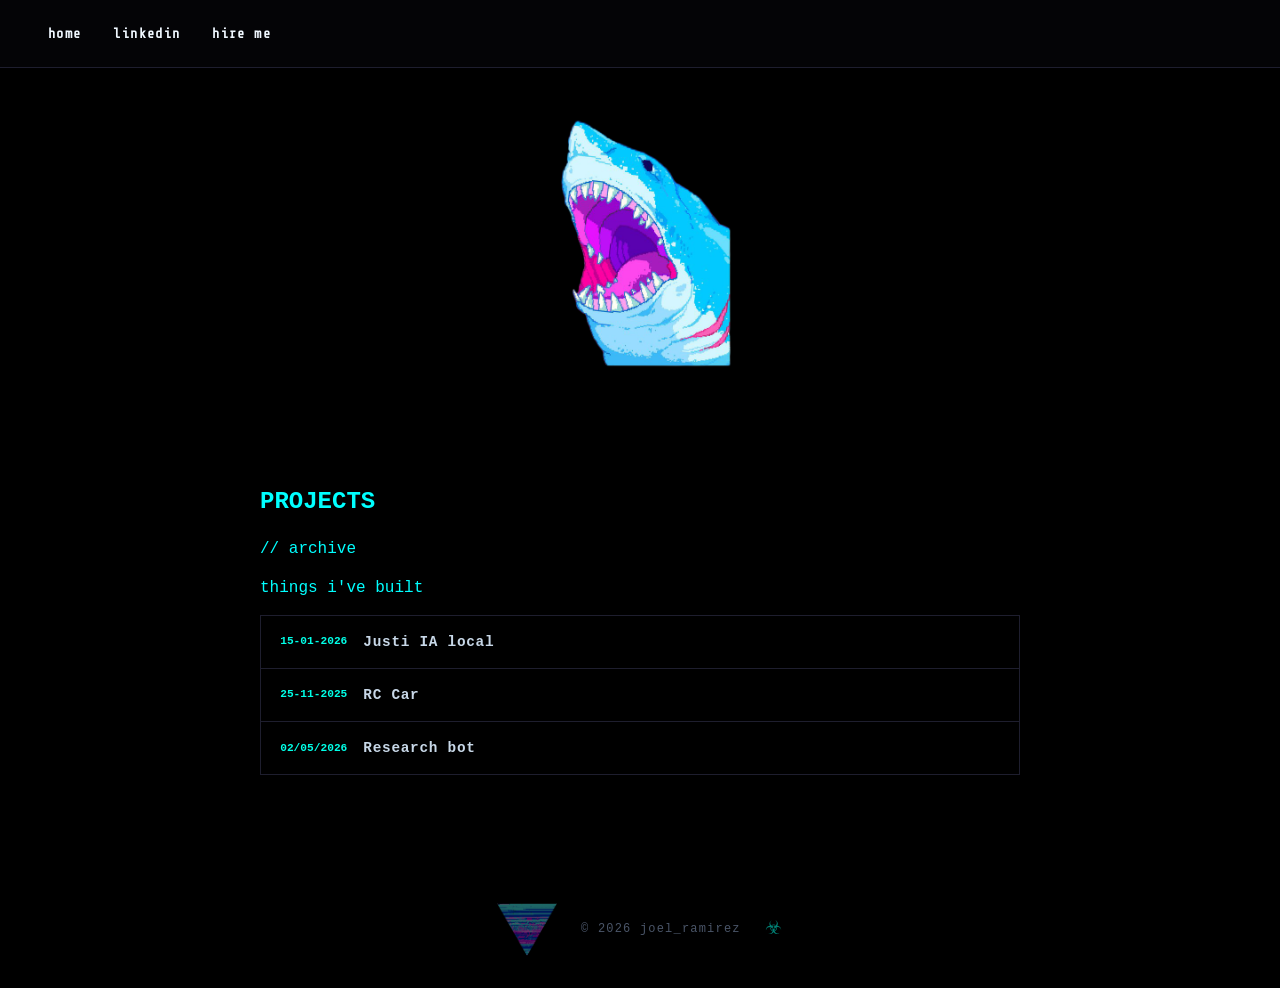
==== proyects/proyects.html @ c544a5a2 "update" ====
<!DOCTYPE html>
<html lang="en">
<head>
    <meta charset="UTF-8">
    <meta name="viewport" content="width=device-width, initial-scale=1.0">
    <title>Projects — Joel Ramirez</title>
    <link rel="stylesheet" href="style.css">
    <link rel="preconnect" href="https://fonts.googleapis.com">
    <link rel="preconnect" href="https://fonts.gstatic.com" crossorigin>
    <link href="https://fonts.googleapis.com/css2?family=Share+Tech+Mono&family=Orbitron:wght@400;700;900&display=swap" rel="stylesheet">
</head>
<body>
    <div class="scanlines"></div>
    <div class="noise"></div>
    
    <header class="site-header">

        </div>
        <nav class="header-nav">
            <a href="../index.html">home</a>
            <a href="https://www.linkedin.com/in/joelramirezzz" target="_blank" rel="noopener noreferrer">linkedin</a>
            <a href="mailto:joelramirezmc@gmail.com">hire me</a>
        </nav>
    </header>
    
    
    <img width="190" src="../assets/shark.png" alt="sharkImg" style="display:block;margin:2rem auto;background:transparent;border:none;box-shadow:none;">

    <main class="container">

        <section class="links-section">
            <h1 class="page-title">PRO<span class="accent">JECTS</span></h1>
            
            <div class="section-label">// archive</div>
            <p class="page-sub">things i've built</p>
            <div class="link-grid">
                <a href="../assets/documents/justiDocumentation.pdf" class="link-card">
                    <span class="link-icon">15-01-2026</span>
                    <span class="link-label">Justi IA local

                <a href="../assets/documents/RC_Car.pdf" target="_blank" rel="noopener noreferrer" class="link-card">
                    <span class="link-icon">25-11-2025</span>
                    <span class="link-label">RC Car</span>
                </a>

                    <a href="https://github.com/joelRamireZzz/researchBot" target="_blank" rel="noopener noreferrer" class="link-card">
                    <span class="link-icon">02/05/2026</span>
                    <span class="link-label">Research bot</span>
                </a>

            </div>
        </section>
    </main>

    <footer>
        <img src="../assets/triangle.png" alt="" width="60" style="opacity:0.4;">
        <span class="footer-text">© 2026 joel_ramirez</span>
        <span class="biohazard">☣</span>
    </footer>
</body>
</html>
---- proyects/style.css ----
:root {
    --bg:       #050508;
    --bg2:      #0a0a10;
    --cyan:     #00ffe7;
    --green:    #39ff14;
    --dim:      #1a1a26;
    --border:   #1e1e2e;
    --text:     #c8d8e8;
    --muted:    #4a5568;
    --font-mono: 'Share Tech Mono', monospace;
    --font-display: 'Orbitron', monospace;
}
body{
    background-color: black;
    color: aqua;
    font-family: monospace;
    font-size: 16px;
    line-height: 1.4;
    margin: 0;
    min-height: 100%;
}



.site-header {
    display: flex;
    align-items: center;
    justify-content: space-between;
    padding: 1.5rem 3rem;
    border-bottom: 1px solid var(--border);
    position: sticky;
    top: 0;
    z-index: 50;
    background: rgba(5,5,8,0.85);
    backdrop-filter: blur(8px);
}


.header-nav {
    display: flex;
    gap: 2rem;
}
.header-nav a {
    text-decoration: none;
    font-family: var(--font-mono);
    font-size: 0.85rem;
    letter-spacing: 0.1em;
    text-transform: lowercase;
    transition: color 0.2s;
    position: relative;
}
.header-nav a::after {
    content: '';
    position: absolute;
    bottom: -2px;
    left: 0;
    width: 0;
    height: 1px;
    background: var(--cyan);
    transition: width 0.3s;
}
.header-nav a:hover { color: var(--cyan); }
.header-nav a:hover::after { width: 100%; }

a{
    color: aliceblue;
    font-size: 2rem;
    font-weight: 800;
}

.container {
    max-width: 760px;
    margin: 0 auto;
    padding: 4rem 2rem 6rem;
    display: flex;
    flex-direction: column;
    gap: 4rem;
}
.hero { position: relative; }

.prompt-line {
    display: flex;
    align-items: center;
    gap: 0.5rem;
    margin-bottom: 1.5rem;
    font-size: 0.9rem;
    color: var(--muted);
}
.prompt-symbol { color: var(--green); font-size: 1rem; }
.cursor {
    color: var(--cyan);
    animation: blink 1s step-end infinite;
}
@keyframes blink { 0%,100%{opacity:1} 50%{opacity:0} }

.hero-title {
    font-size: clamp(3rem, 10vw, 6rem);
    font-weight: 900;
    line-height: 0.95;
    color: #fff;
    letter-spacing: -0.02em;
    text-shadow: 0 0 40px rgba(0,255,231,0.15);
}
.hero-title .accent {
    color: var(--cyan);
    text-shadow: 0 0 20px var(--cyan), 0 0 60px rgba(0,255,231,0.3);
}

.hero-sub {
    margin-top: 1.5rem;
    color: var(--muted);
    font-size: 0.85rem;
    letter-spacing: 0.2em;
    text-transform: lowercase;
}
li{
    font-size: 2rem;
}

.link-grid {
    display: flex;
    flex-direction: column;
    gap: 0;
}

.link-card {
    display: flex;
    align-items: center;
    gap: 1rem;
    padding: 1rem 1.2rem;
    text-decoration: none;
    color: var(--text);
    border: 1px solid var(--border);
    border-top: none;
    transition: background 0.2s, color 0.2s, border-color 0.2s;
    position: relative;
    overflow: hidden;
}
.link-card:first-child { border-top: 1px solid var(--border); }

.link-card::before {
    content: '';
    position: absolute;
    left: 0;
    top: 0;
    height: 100%;
    width: 0;
    background: rgba(0,255,231,0.04);
    transition: width 0.3s ease;
}
.link-card:hover::before { width: 100%; }
.link-card:hover { color: var(--cyan); border-color: rgba(0,255,231,0.3); }
.link-card:hover .link-arrow { transform: translateX(4px); }
.link-card.highlight .link-label { color: var(--cyan); }

.link-icon { color: var(--cyan); font-size: 0.7rem; }
.link-label { flex: 1; font-size: 0.9rem; letter-spacing: 0.05em; }
.link-arrow {
    color: var(--muted);
    font-size: 0.9rem;
    transition: transform 0.2s;
}
footer {
    display: flex;
    align-items: center;
    justify-content: center;
    gap: 1.5rem;
    padding: 2rem;
    color: var(--muted);
    font-size: 0.75rem;
    letter-spacing: 0.1em;
}
.biohazard {
    color: var(--cyan);
    font-size: 1.2rem;
    opacity: 0.5;
}
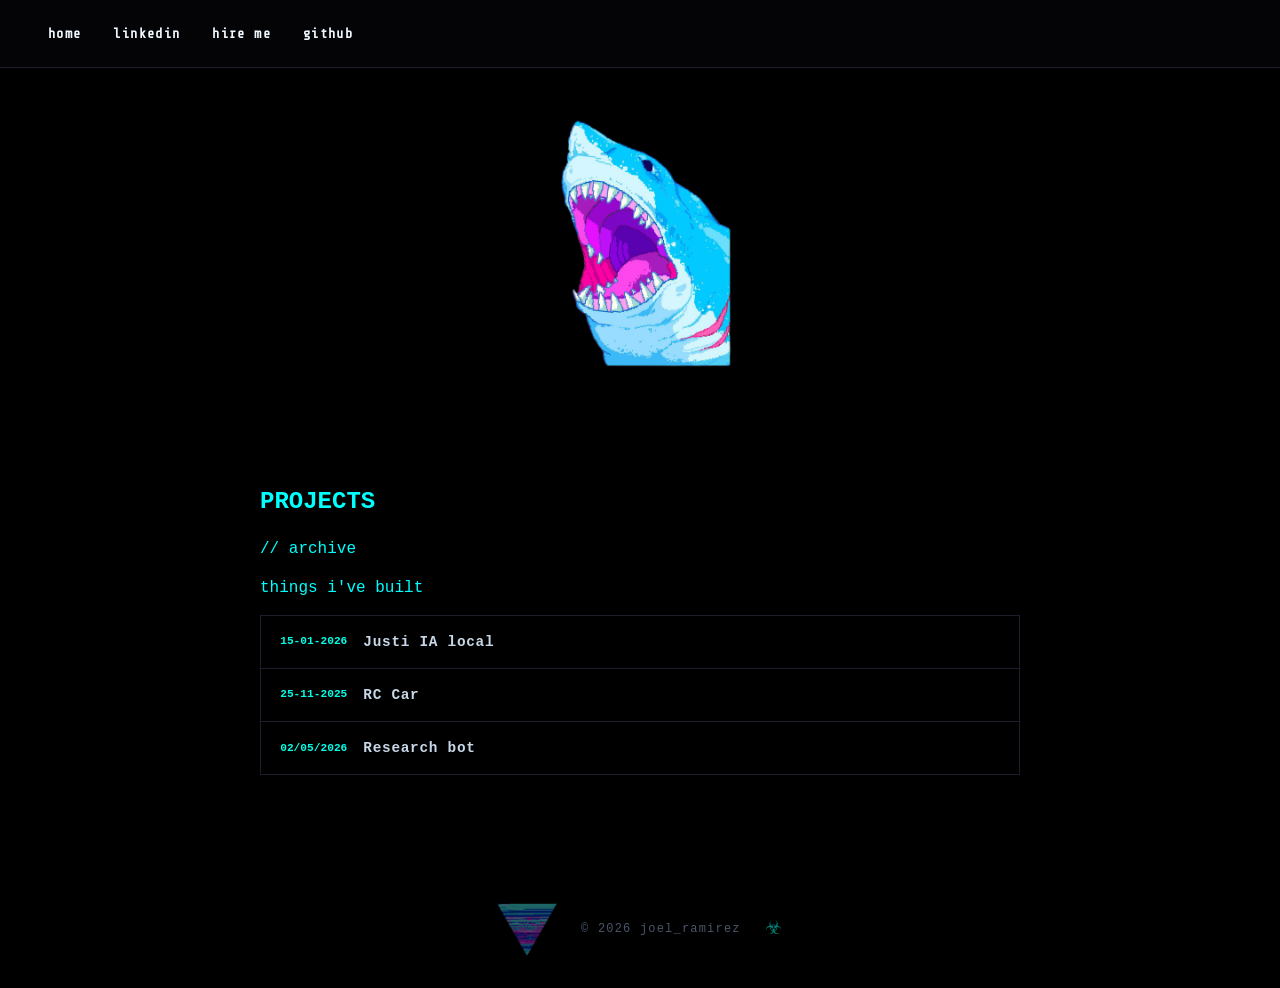
==== commit ea249916: "update navbar" ====
--- a/proyects/proyects.html
+++ b/proyects/proyects.html
@@ -3,6 +3,7 @@
 <head>
     <meta charset="UTF-8">
     <meta name="viewport" content="width=device-width, initial-scale=1.0">
+    <link rel="icon" type="image/png" href="assets/shark.png">
     <title>Projects — Joel Ramirez</title>
     <link rel="stylesheet" href="style.css">
     <link rel="preconnect" href="https://fonts.googleapis.com">
@@ -20,6 +21,7 @@
             <a href="../index.html">home</a>
             <a href="https://www.linkedin.com/in/joelramirezzz" target="_blank" rel="noopener noreferrer">linkedin</a>
             <a href="mailto:joelramirezmc@gmail.com">hire me</a>
+            <a href="https://github.com/joelRamireZzz">github</a>
         </nav>
     </header>
     
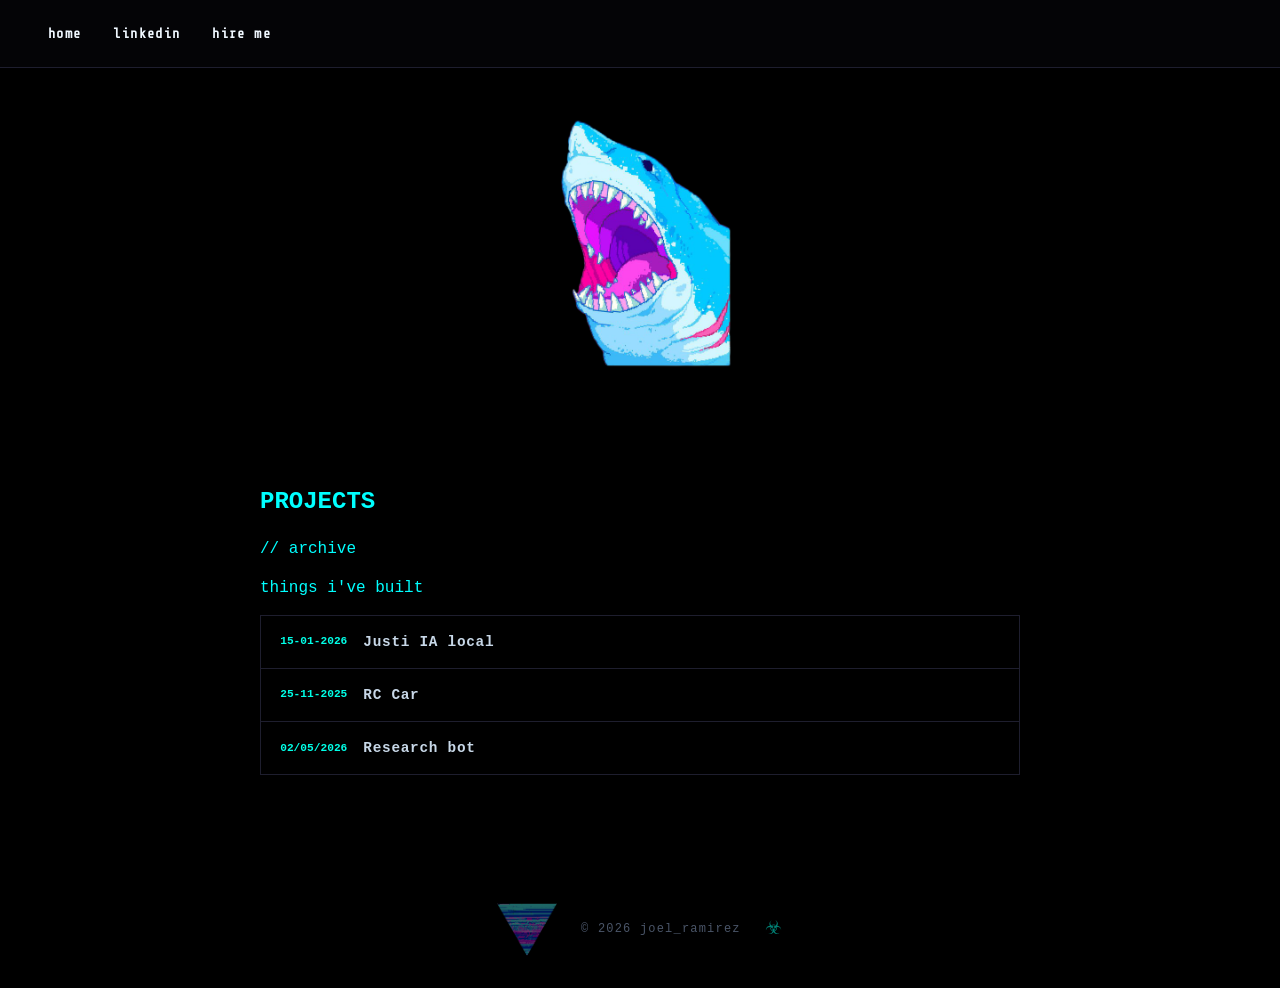
==== commit da19747d: "updating proyects" ====
--- a/proyects/proyects.html
+++ b/proyects/proyects.html
@@ -3,7 +3,7 @@
 <head>
     <meta charset="UTF-8">
     <meta name="viewport" content="width=device-width, initial-scale=1.0">
-    <link rel="icon" type="image/png" href="assets/shark.png">
+    <link rel="icon" type="image/png" href="../assets/shark.png">
     <title>Projects — Joel Ramirez</title>
     <link rel="stylesheet" href="style.css">
     <link rel="preconnect" href="https://fonts.googleapis.com">
@@ -21,7 +21,6 @@
             <a href="../index.html">home</a>
             <a href="https://www.linkedin.com/in/joelramirezzz" target="_blank" rel="noopener noreferrer">linkedin</a>
             <a href="mailto:joelramirezmc@gmail.com">hire me</a>
-            <a href="https://github.com/joelRamireZzz">github</a>
         </nav>
     </header>
     
@@ -36,11 +35,11 @@
             <div class="section-label">// archive</div>
             <p class="page-sub">things i've built</p>
             <div class="link-grid">
-                <a href="../assets/documents/justiDocumentation.pdf" class="link-card">
+                <a href="../proyects/proyectsCode/justiP.html" class="link-card">
                     <span class="link-icon">15-01-2026</span>
                     <span class="link-label">Justi IA local
 
-                <a href="../assets/documents/RC_Car.pdf" target="_blank" rel="noopener noreferrer" class="link-card">
+                <a href="/proyects/proyectsCode/rcCar.html"  class="link-card">
                     <span class="link-icon">25-11-2025</span>
                     <span class="link-label">RC Car</span>
                 </a>
@@ -49,7 +48,7 @@
                     <span class="link-icon">02/05/2026</span>
                     <span class="link-label">Research bot</span>
                 </a>
-
+                
             </div>
         </section>
     </main>
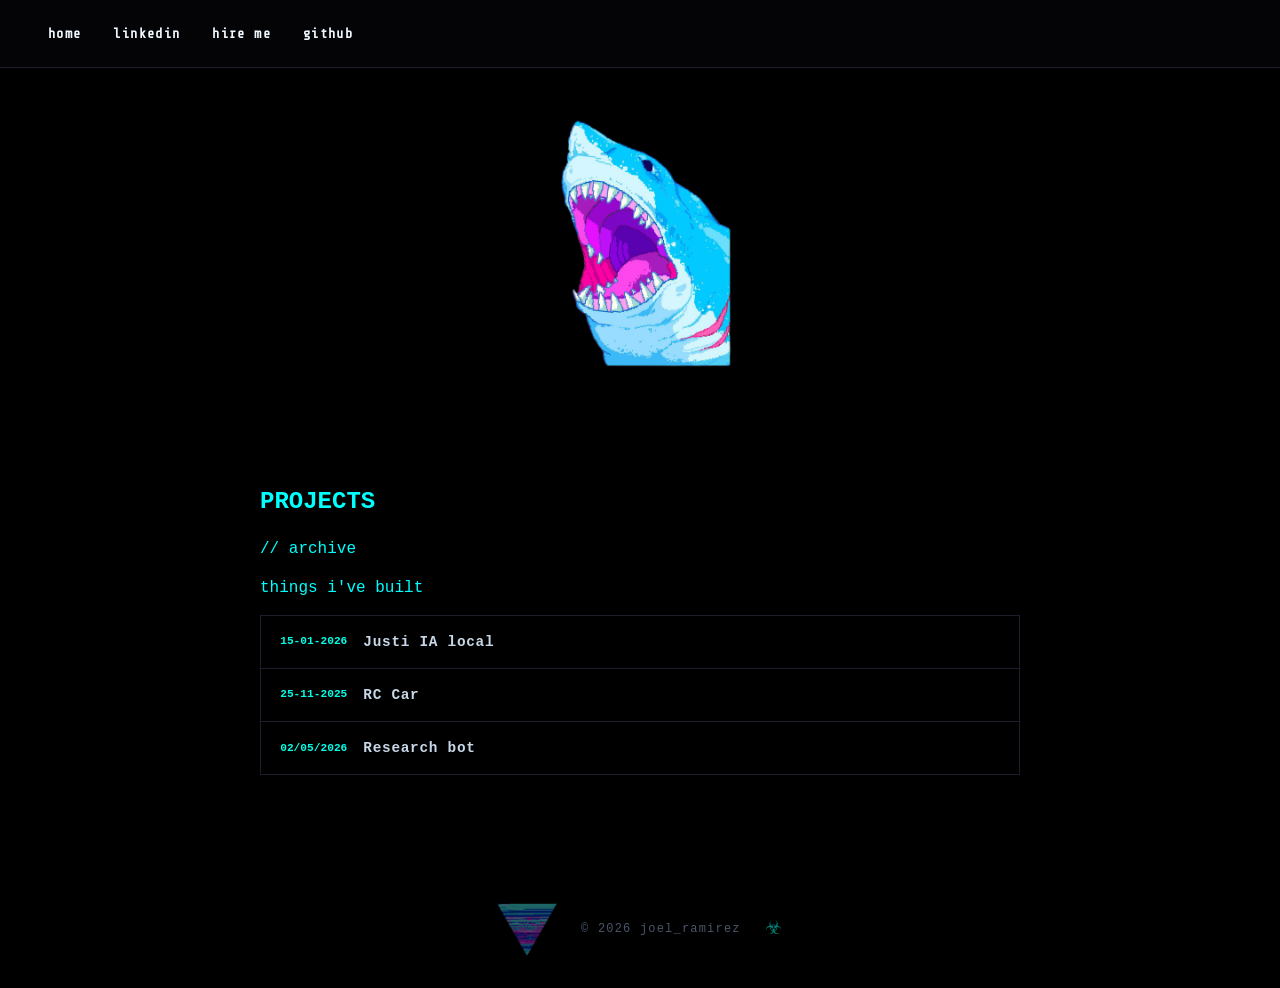
==== commit e40538dd: "merge remote changed" ====
--- a/proyects/proyects.html
+++ b/proyects/proyects.html
@@ -21,6 +21,7 @@
             <a href="../index.html">home</a>
             <a href="https://www.linkedin.com/in/joelramirezzz" target="_blank" rel="noopener noreferrer">linkedin</a>
             <a href="mailto:joelramirezmc@gmail.com">hire me</a>
+            <a href="https://github.com/joelRamireZzz">github</a>
         </nav>
     </header>
     
